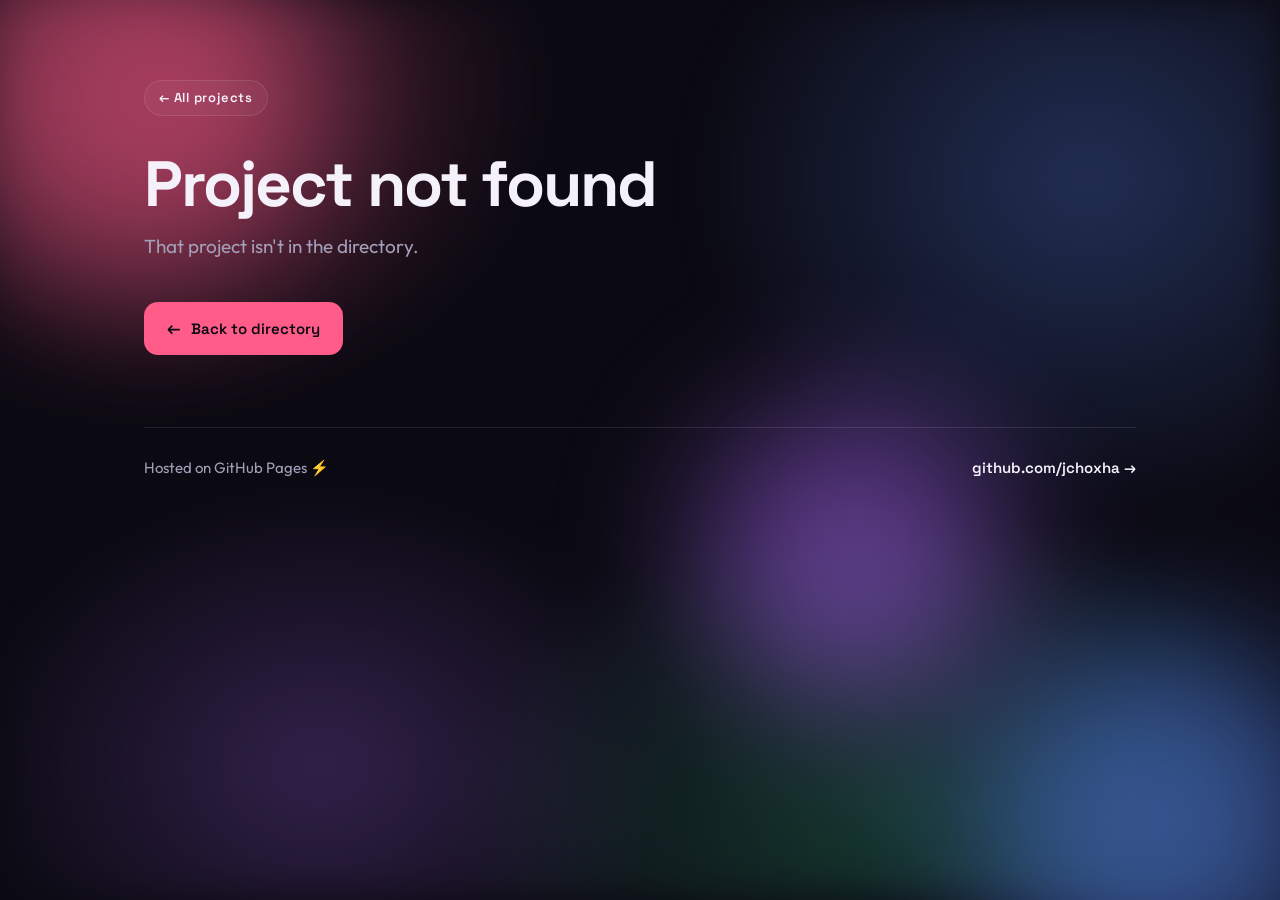
==== project.html @ a1bc7509 "Add per-project detail pages with repo + Pages nav buttons - Home cards now link to project.html?p=<" ====
<!DOCTYPE html>
<html lang="en">
<head>
  <meta charset="UTF-8" />
  <meta name="viewport" content="width=device-width, initial-scale=1.0" />
  <title>Project — Jeton Hoxha</title>
  <meta name="description" content="Project details and links." />
  <link rel="icon" href="data:image/svg+xml,<svg xmlns='http://www.w3.org/2000/svg' viewBox='0 0 100 100'><text y='.9em' font-size='90'>🚀</text></svg>" />
  <link rel="preconnect" href="https://fonts.googleapis.com" />
  <link rel="preconnect" href="https://fonts.gstatic.com" crossorigin />
  <link href="https://fonts.googleapis.com/css2?family=Space+Grotesk:wght@400;500;600;700&family=Outfit:wght@400;500;600&display=swap" rel="stylesheet" />
  <link rel="stylesheet" href="styles.css" />
  <style>
    .back { margin-bottom: 36px; }
    .proj-head { display: flex; align-items: center; gap: 22px; margin-bottom: 22px; }
    .proj-emoji {
      flex: none;
      width: 84px; height: 84px; border-radius: 22px;
      background: color-mix(in srgb, var(--accent) 18%, transparent);
      border: 1px solid color-mix(in srgb, var(--accent) 40%, transparent);
      display: flex; align-items: center; justify-content: center;
      font-size: 42px;
    }
    h1 {
      font-family: "Space Grotesk", sans-serif;
      font-size: clamp(38px, 7vw, 64px);
      font-weight: 700; line-height: 1.0; letter-spacing: -0.03em;
    }
    .desc { font-size: clamp(16px, 2.2vw, 19px); color: var(--muted); max-width: 620px; margin-bottom: 40px; }
    .section-label {
      font-family: "Space Grotesk", sans-serif;
      font-size: 12px; font-weight: 600; letter-spacing: 0.12em; text-transform: uppercase;
      color: var(--muted); margin: 32px 0 14px;
    }
    .btn-row { display: flex; flex-wrap: wrap; gap: 14px; }
    #notfound { display: none; }
    #notfound h1 { margin-bottom: 16px; }
    .loading { color: var(--muted); font-size: 15px; }
  </style>
</head>
<body>
  <div class="bg" aria-hidden="true">
    <div class="blob b1"></div>
    <div class="blob b2"></div>
    <div class="blob b3"></div>
  </div>

  <div class="wrap">
    <a class="eyebrow back" href="index.html">← All projects</a>

    <main id="content" hidden>
      <div class="proj-head">
        <div class="proj-emoji" id="emoji"></div>
        <h1 id="title"></h1>
      </div>
      <p class="desc" id="desc"></p>

      <div class="section-label">Pages</div>
      <div class="btn-row" id="pages-row"></div>

      <div class="section-label">Source</div>
      <div class="btn-row" id="source-row"></div>
    </main>

    <section id="notfound">
      <h1>Project not found</h1>
      <p class="desc">That project isn't in the directory.</p>
      <a class="btn primary" href="index.html"><span class="ico">←</span> Back to directory</a>
    </section>

    <footer>
      <span>Hosted on GitHub Pages ⚡</span>
      <a href="https://github.com/jchoxha" target="_blank" rel="noopener">github.com/jchoxha →</a>
    </footer>
  </div>

  <script src="projects.js"></script>
  <script>
    const params = new URLSearchParams(location.search);
    const project = findProject(params.get("p"));

    function btn(label, url, { primary = false, icon = "" } = {}) {
      const cls = "btn" + (primary ? " primary" : "");
      const ic = icon ? `<span class="ico">${icon}</span>` : "";
      return `<a class="${cls}" href="${url}" target="_blank" rel="noopener">${ic}${label}<span class="ext">↗</span></a>`;
    }

    if (!project) {
      document.getElementById("notfound").style.display = "block";
    } else {
      const color = projectColor(project);
      document.documentElement.style.setProperty("--accent", color);
      document.title = `${project.title} — Jeton Hoxha`;

      document.getElementById("emoji").textContent = project.emoji || "🔗";
      document.getElementById("title").textContent = project.title;
      document.getElementById("desc").textContent = project.desc || "";

      // Source buttons: main repo always, plus any extra repos.
      const sources = [btn("Source code", project.repo, { primary: true, icon: "⌥" })];
      (project.repos || []).forEach(r => sources.push(btn(r.label, r.url, { icon: "⌥" })));
      document.getElementById("source-row").innerHTML = sources.join("");

      // Pages: live site always, plus declared pages (from directory.json or fallback).
      const pagesRow = document.getElementById("pages-row");
      pagesRow.innerHTML = `<span class="loading">Loading pages…</span>`;
      document.getElementById("content").hidden = false;

      resolveProjectLinks(project).then(links => {
        const buttons = [btn("Visit site", project.pages, { primary: true, icon: "↗" })];
        links.forEach(l => buttons.push(btn(l.label, l.url, { primary: l.primary })));
        pagesRow.innerHTML = buttons.join("");
      });
    }
  </script>
</body>
</html>
---- styles.css ----
/* Shared styles for the directory site (home grid + project pages). */
:root {
  --bg: #0b0a12;
  --card: rgba(255, 255, 255, 0.04);
  --card-hover: rgba(255, 255, 255, 0.07);
  --border: rgba(255, 255, 255, 0.10);
  --text: #f4f1fb;
  --muted: #a39fb8;
  --accent: #ff5c8a; /* default; pages set --card-color per project */
}
* { box-sizing: border-box; margin: 0; padding: 0; }
html { scroll-behavior: smooth; }
body {
  font-family: "Outfit", -apple-system, BlinkMacSystemFont, "Segoe UI", sans-serif;
  color: var(--text);
  background: var(--bg);
  min-height: 100vh;
  line-height: 1.55;
  -webkit-font-smoothing: antialiased;
  overflow-x: hidden;
}

/* Glowing animated background */
.bg {
  position: fixed; inset: 0; z-index: 0; pointer-events: none;
  background:
    radial-gradient(40% 50% at 15% 10%, rgba(255, 92, 138, 0.30), transparent 70%),
    radial-gradient(45% 55% at 85% 20%, rgba(91, 140, 255, 0.28), transparent 70%),
    radial-gradient(50% 50% at 70% 90%, rgba(61, 220, 151, 0.22), transparent 70%),
    radial-gradient(40% 45% at 25% 85%, rgba(176, 107, 255, 0.24), transparent 70%);
  filter: blur(20px);
}
.bg .blob {
  position: absolute; border-radius: 50%; filter: blur(70px); opacity: 0.5;
  animation: float 20s ease-in-out infinite;
}
.bg .b1 { width: 380px; height: 380px; background: #ff5c8a; top: -90px; left: -60px; }
.bg .b2 { width: 360px; height: 360px; background: #5b8cff; bottom: -100px; right: -60px; animation-delay: -7s; }
.bg .b3 { width: 300px; height: 300px; background: #b06bff; top: 45%; left: 55%; animation-delay: -13s; }
.bg::after {
  content: ""; position: absolute; inset: 0; opacity: 0.04;
  background-image: radial-gradient(rgba(255,255,255,0.8) 1px, transparent 1px);
  background-size: 32px 32px;
}
@keyframes float {
  0%, 100% { transform: translate(0, 0) scale(1); }
  33% { transform: translate(50px, -40px) scale(1.12); }
  66% { transform: translate(-30px, 50px) scale(0.92); }
}
@media (prefers-reduced-motion: reduce) {
  .bg .blob { animation: none; }
  .card:hover, .btn:hover { transform: none !important; }
}

.wrap { position: relative; z-index: 1; max-width: 1040px; margin: 0 auto; padding: 80px 24px 64px; }

/* Pills / eyebrows */
.eyebrow {
  display: inline-flex; align-items: center; gap: 8px;
  font-family: "Space Grotesk", sans-serif;
  font-size: 13px; font-weight: 600; letter-spacing: 0.06em;
  color: var(--text);
  background: var(--card); border: 1px solid var(--border);
  padding: 7px 14px; border-radius: 999px;
  backdrop-filter: blur(12px);
  text-decoration: none;
}
.eyebrow .dot {
  width: 8px; height: 8px; border-radius: 50%; background: #3ddc97;
  box-shadow: 0 0 10px #3ddc97; animation: pulse 2s ease-in-out infinite;
}
a.eyebrow { transition: border-color 0.2s ease, transform 0.2s ease; }
a.eyebrow:hover { border-color: var(--accent); transform: translateX(-3px); }
@keyframes pulse { 0%,100% { opacity: 1; } 50% { opacity: 0.35; } }

/* Headings */
.grad {
  background: linear-gradient(100deg, #ff5c8a, #b06bff 45%, #5b8cff);
  -webkit-background-clip: text; background-clip: text;
  -webkit-text-fill-color: transparent;
}

/* Footer */
footer {
  margin-top: 72px; padding-top: 28px;
  border-top: 1px solid var(--border);
  font-size: 15px; color: var(--muted);
  display: flex; flex-wrap: wrap; gap: 16px; justify-content: space-between; align-items: center;
}
footer a {
  font-family: "Space Grotesk", sans-serif; font-weight: 600;
  color: var(--text); text-decoration: none;
  transition: color 0.2s ease;
}
footer a:hover { color: #ff5c8a; }

/* Buttons (project pages) */
.btn {
  position: relative;
  display: inline-flex; align-items: center; gap: 10px;
  font-family: "Space Grotesk", sans-serif; font-weight: 600; font-size: 15px;
  padding: 14px 22px; border-radius: 14px;
  text-decoration: none; color: var(--text);
  background: var(--card); border: 1px solid var(--border);
  backdrop-filter: blur(14px); -webkit-backdrop-filter: blur(14px);
  transition: transform 0.22s cubic-bezier(.34,1.4,.5,1), border-color 0.22s ease, box-shadow 0.22s ease, background 0.22s ease;
}
.btn .ico { font-size: 17px; line-height: 1; }
.btn .ext { margin-left: 2px; opacity: 0.7; transition: transform 0.22s ease; }
.btn:hover {
  transform: translateY(-3px);
  border-color: color-mix(in srgb, var(--accent) 55%, transparent);
  box-shadow: 0 16px 40px -18px color-mix(in srgb, var(--accent) 70%, transparent);
}
.btn:hover .ext { transform: translate(3px, -3px); }
.btn:focus-visible { outline: 2px solid var(--accent); outline-offset: 3px; }
.btn.primary {
  background: var(--accent); color: #0b0a12; border-color: transparent;
}
.btn.primary .ext { opacity: 0.85; }
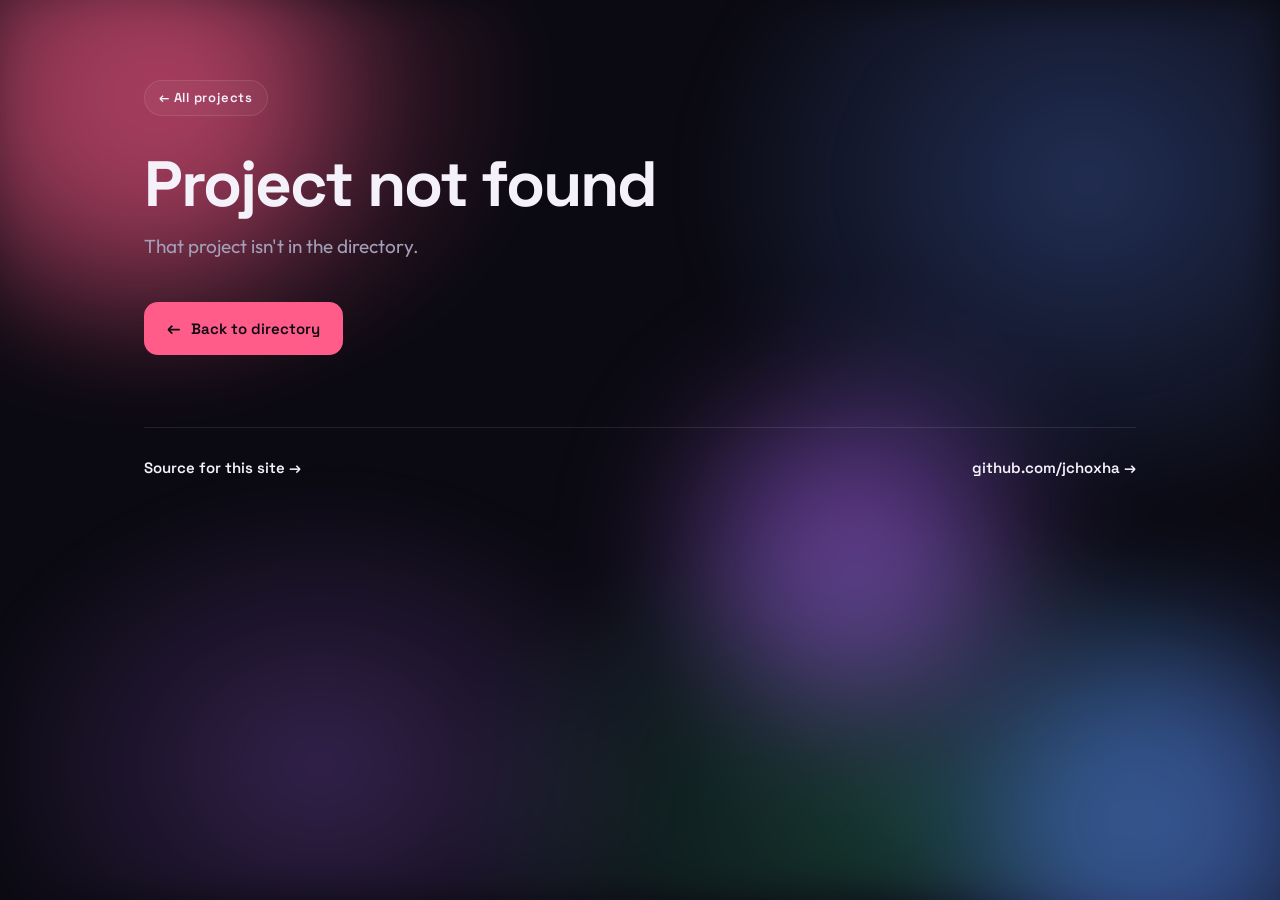
==== commit 66d6bcad: "Add footer link to this directory site's own repo Co-Authored-By: Claude Opus 4.8 <noreply@anthropic" ====
--- a/project.html
+++ b/project.html
@@ -69,7 +69,7 @@
     </section>
 
     <footer>
-      <span>Hosted on GitHub Pages ⚡</span>
+      <a href="https://github.com/jchoxha/jchoxha.github.io" target="_blank" rel="noopener">Source for this site →</a>
       <a href="https://github.com/jchoxha" target="_blank" rel="noopener">github.com/jchoxha →</a>
     </footer>
   </div>
